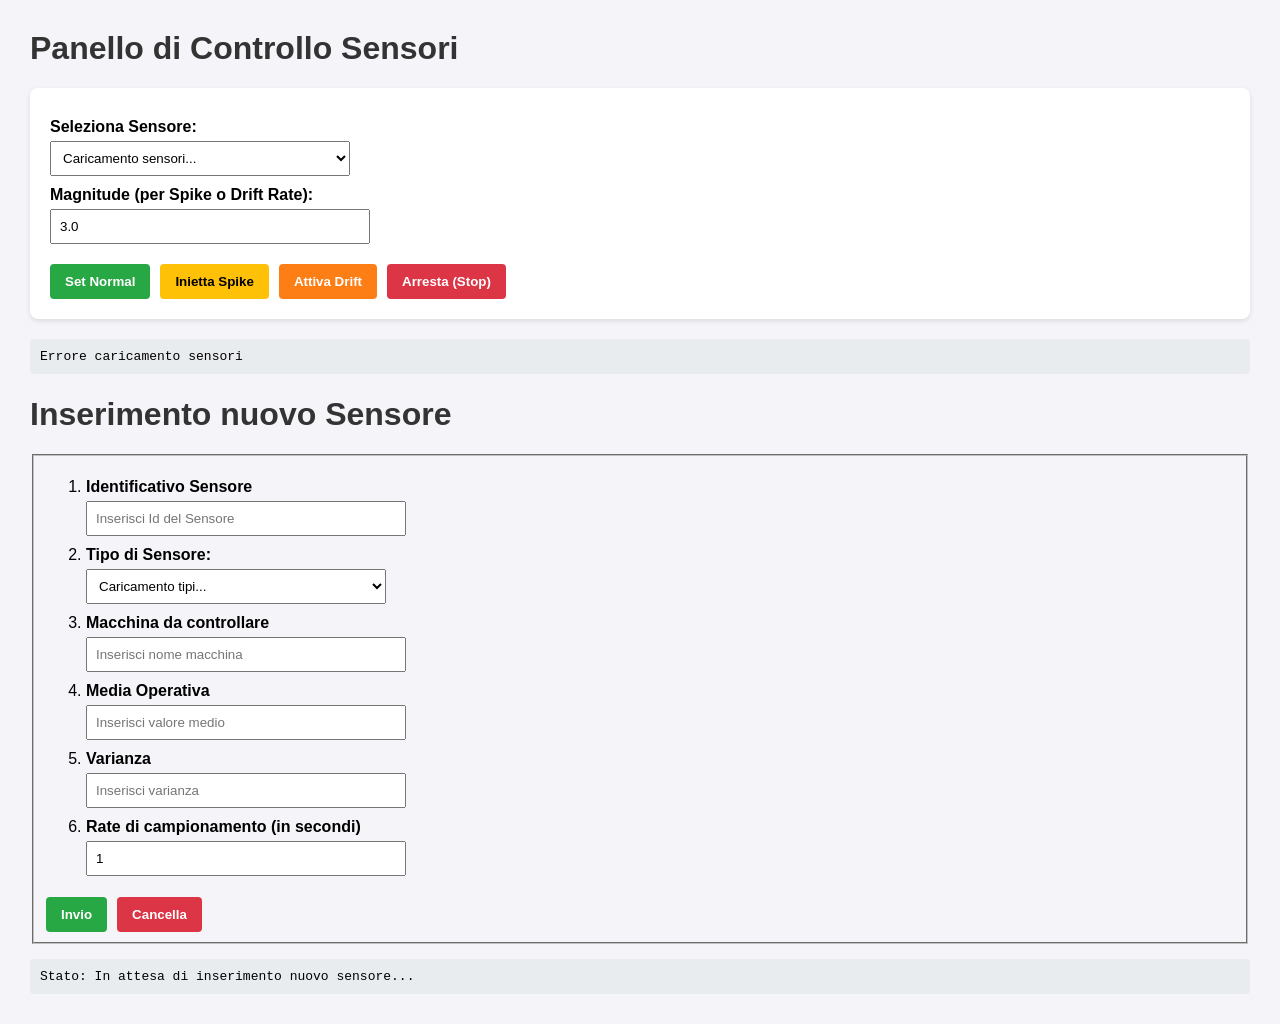
==== events-generator/package/sensor/web-page/index.html @ b0104343 "[Feat]: Completato generatore degli Eventi" ====
<!DOCTYPE html>
<html lang="it">
<head>
    <meta charset="UTF-8">
    <title>Controllo Sensori - Simulator Dashboard</title>
    <link rel="stylesheet" href="style.css">
</head>
<body>

<h1>Panello di Controllo Sensori</h1>

<div class="card">
    <label for="sensorSelect">Seleziona Sensore:</label>
    <select id="sensorSelect">
        <option value="">Caricamento sensori...</option>
    </select>

    <label for="magnitudeInput">Magnitude (per Spike o Drift Rate):</label>
    <input type="number" id="magnitudeInput" step="0.1" value="3.0">

    <div class="btn-group">
        <button class="btn-normal" onclick="sendCommand('ModeNormal')">Set Normal</button>
        <button class="btn-spike" onclick="sendCommand('ModeSpike')">Inietta Spike</button>
        <button class="btn-drift" onclick="sendCommand('ModeDrift')">Attiva Drift</button>
        <button class="btn-stop" onclick="sendCommand('ModeStop')">Arresta (Stop)</button>
    </div>
</div>

<div id="log">Stato: In attesa di comandi...</div>

<h1>Inserimento nuovo Sensore</h1>

<div class="form">
    <form id="InsertNewSensor">
        <fieldset>
            <ol>
                <li>
                    <label for="sensorId">Identificativo Sensore</label>

                    <input id="sensorId" name="sensorId" type="text" placeholder="Inserisci Id del Sensore" required>
                </li>
                <li>
                    <label for="newSensorSelect">Tipo di Sensore:</label>
                    <select id="newSensorSelect" required>
                        <option value="">Caricamento tipi...</option>
                    </select>
                </li>
                <li>
                    <label for="machineToControl">Macchina da controllare</label>
                    <input id="machineToControl" name="machineToControl" type="text" placeholder="Inserisci nome macchina" required>
                </li>
                <li>
                    <label for="mean">Media Operativa</label>
                    <input id="mean" name="mean" type="number" step="0.1" placeholder="Inserisci valore medio" required>
                </li>
                <li>
                    <label for="variance">Varianza</label>
                    <input id="variance" name="variance" type="number" step="0.01" placeholder="Inserisci varianza" required>
                </li>
                <li>
                    <label for="rate">Rate di campionamento (in secondi)</label>
                    <input id="rate" name="rate" type="number" step="1" value="1" placeholder="Frequenza in secondi" required>
                </li>
            </ol>

            <div class="btn-group-insert">
                <button type="submit" class="btn-insert">Invio</button>
                <button type="reset" class="btn-reset" onclick="resetInsertLog()">Cancella</button>
            </div>
        </fieldset>
    </form>
</div>

<div id="logInsert">Stato: In attesa di inserimento nuovo sensore...</div>

<script src="script.js"></script>
</body>
</html>
---- events-generator/package/sensor/web-page/style.css ----
body {
    font-family: Arial, sans-serif;
    margin: 30px;
    background-color: #f4f4f9;
}

h1 {
    color: #333;
}

.card {
    background: white;
    padding: 20px;
    border-radius: 8px;
    box-shadow: 0 2px 5px rgba(0,0,0,0.1);
    margin-bottom: 20px;
}

label {
    font-weight: bold;
    display: block;
    margin-top: 10px;
}

select, input, button {
    padding: 8px;
    margin-top: 5px;
    width: 100%;
    max-width: 300px;
    display: block;
}
.btn-group {
    display: flex;
    gap: 10px;
    margin-top: 15px;
    flex-wrap: wrap;
}

.btn-group-insert {
    display: flex;
    gap: 10px;
    margin-top: 15px;
    flex-wrap: wrap;
}

button {
    cursor: pointer;
    border: none;
    border-radius: 4px;
    font-weight: bold;
    color: white;
    width: auto;
    padding: 10px 15px;
}

.btn-normal { background-color: #28a745; }
.btn-spike { background-color: #ffc107; color: black; }
.btn-drift { background-color: #fd7e14; }
.btn-stop { background-color: #dc3545; }
.btn-insert {background-color: #28a745 }
.btn-reset { background-color: #dc3545}

#log {
    margin-top: 15px;
    padding: 10px;
    background: #e9ecef;
    border-radius: 4px;
    font-family: monospace;
}

#logInsert {
    margin-top: 15px;
    padding: 10px;
    background: #e9ecef;
    border-radius: 4px;
    font-family: monospace;
}
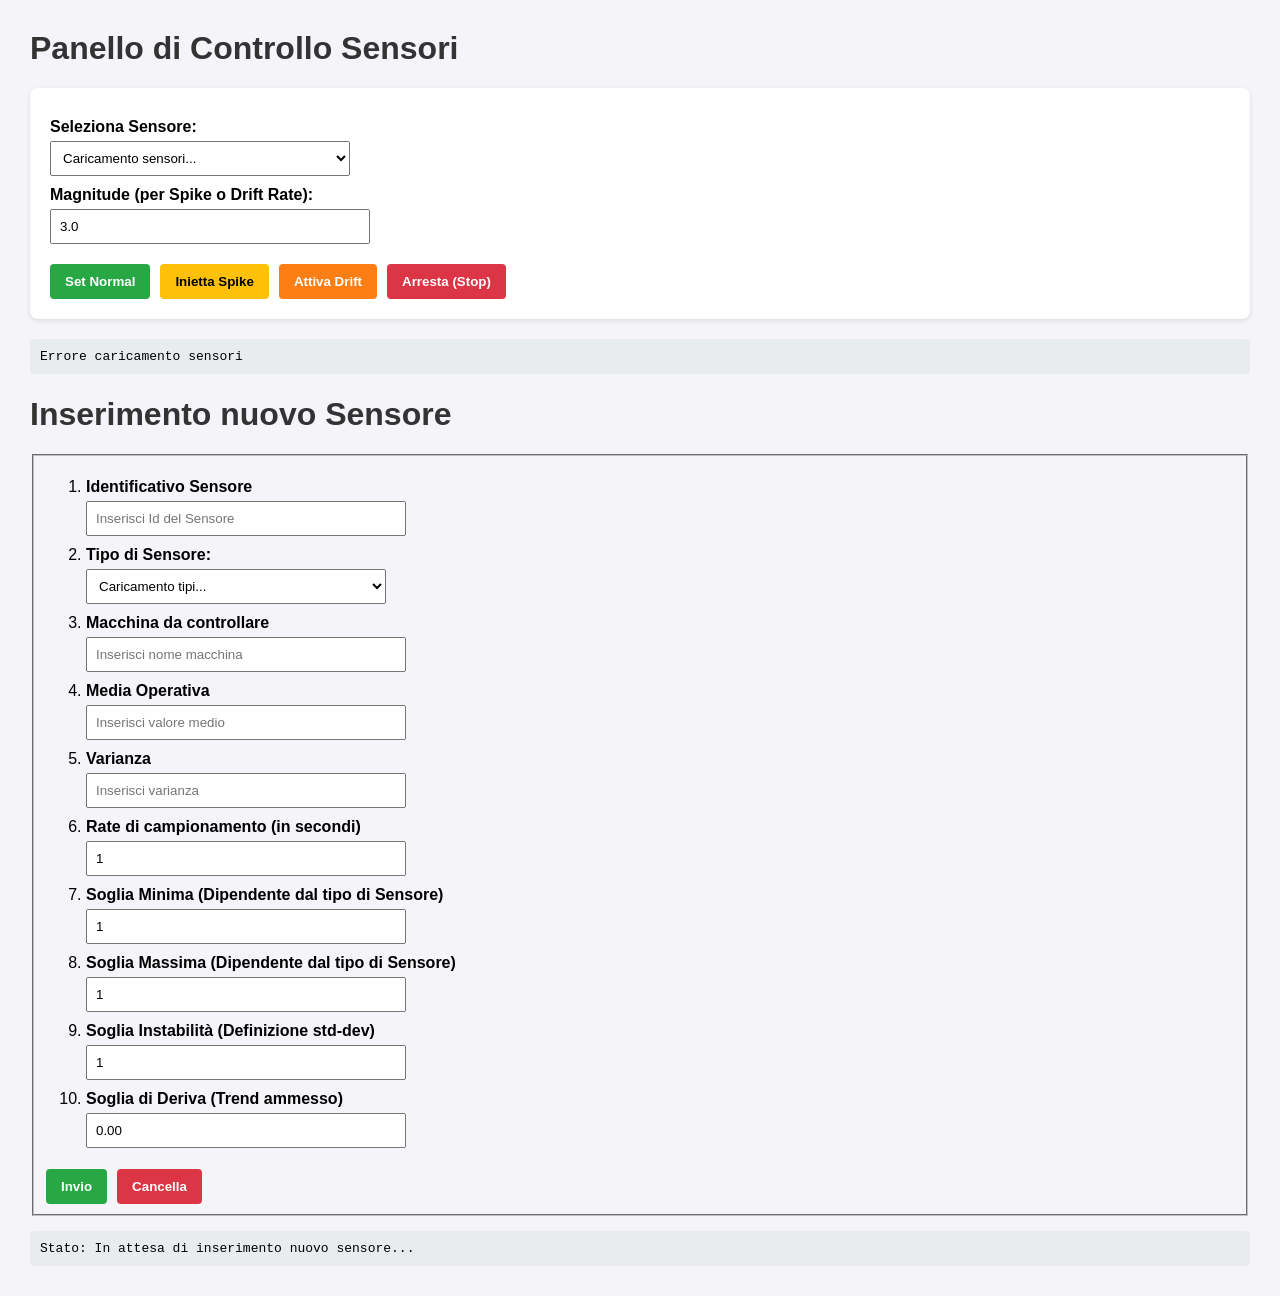
==== commit 23afa4ad: "[Feat]: Refactor event-generator. Aggiunto la definizione dei limiti operativi per ogni sensore, cru" ====
--- a/events-generator/package/sensor/web-page/index.html
+++ b/events-generator/package/sensor/web-page/index.html
@@ -61,6 +61,22 @@
                     <label for="rate">Rate di campionamento (in secondi)</label>
                     <input id="rate" name="rate" type="number" step="1" value="1" placeholder="Frequenza in secondi" required>
                 </li>
+                <li>
+                    <label for="soglia-minima">Soglia Minima (Dipendente dal tipo di Sensore)</label>
+                    <input id="soglia-minima" name="soglia-minima" type="number" step="1" value="1" placeholder="Definizione soglia minima" required>
+                </li>
+                <li>
+                    <label for="soglia-massima">Soglia Massima (Dipendente dal tipo di Sensore)</label>
+                    <input id="soglia-massima" name="soglia-massima" type="number" step="1" value="1" placeholder="Definizione soglia massima" required>
+                </li>
+                <li>
+                    <label for="std-dev">Soglia Instabilità (Definizione std-dev)</label>
+                    <input id="std-dev" name="std-dev" type="number" step="1" value="1" placeholder="Definizione deviazione standard" required>
+                </li>
+                <li>
+                    <label for="trend">Soglia di Deriva (Trend ammesso)</label>
+                    <input id="trend" name="trend" type="number" step="0.001" value="0.00" placeholder="Definizione soglia trend" required>
+                </li>
             </ol>
 
             <div class="btn-group-insert">
